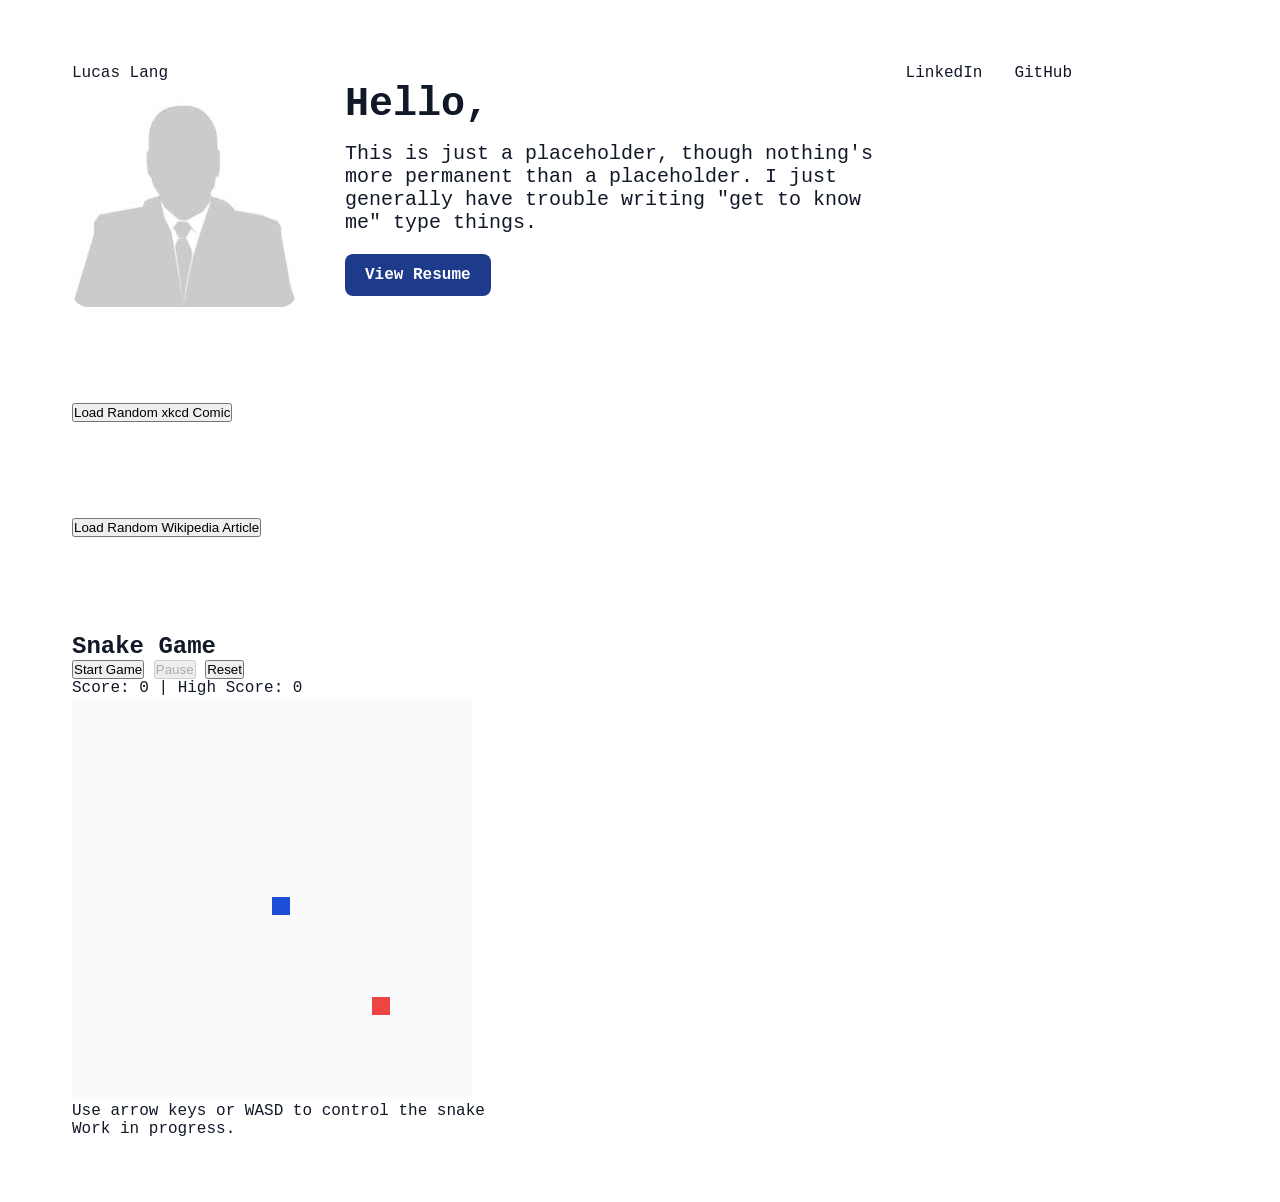
==== index.html @ a0000227 "snake error update" ====
<!DOCTYPE html>
<html lang="en">
<head>
    <meta charset="UTF-8">
    <meta name="viewport" content="width=device-width, initial-scale=1.0">
    <title>Lucas_Lang</title>
    <link rel="stylesheet" href="style.css">
    
    <!-- <link rel="stylesheet" href="css/style.css"> -->
</head>
<body>
    <header>
        <nav>
            <ul>
                <!-- do I actually need this below? it just links to the site I'm already on -->
                <li><a href="index.html">Lucas Lang</a></li>
                <li><a href="https://www.linkedin.com/in/lucaslang0" target="_blank">LinkedIn</a></li>
                <li><a href="https://github.com/lucasLang0" target="_blank">GitHub</a></li>
                <!-- <li><a href="index.html"></a></li> -->
            </ul>
        </nav>
        <div class="flex-container">
            <img src="images/placeholder.jpg" alt="">
            <div class="text-container">
                <h1>Hello,</h1>
                <p>This is just a placeholder, though nothing's more permanent than a placeholder. I just generally have trouble writing "get to know me" type things.</p>
                <a href="#" class="cta-button" id="resumeBtn">View Resume</a>
            </div>
           

        </div>
        <!-- doesn't work -->
        <div id="resumeModal" class="modal">
            <div class="modal-content">
                <span class="close" id="closeModal">&times;</span>
                <iframe src="Resume_Lucas_Lang.pdf" width="100%" height="600px" style="border:none;"></iframe>
            </div>
        </div>

    </header>

    <section id="xkcd-section">
        <div id="xkcd-container">
            <!-- <a href="#" class="cta-button" id="xkcdBtn">Load Random xkcd Comic</a> -->
            <button onclick="loadRandomXkcd()">Load Random xkcd Comic</button>
        </div>
    </section>

    <section id="wiki-section">
        <div id="wiki-container">
            <button onclick="loadRandomWikipedia()">Load Random Wikipedia Article</button>
        </div>
    </section>

    <section id="snake-section">
        <h2>Snake Game</h2>
        <div id="snake-game-container">
            <div id="snake-controls">
                <button onclick="startSnakeGame()" id="startBtn">Start Game</button>
                <button onclick="pauseSnakeGame()" id="pauseBtn" disabled>Pause</button>
                <button onclick="resetSnakeGame()" id="resetBtn">Reset</button>
            </div>
            <div id="snake-score">Score: <span id="score">0</span> | High Score: <span id="highScore">0</span></div>
            <canvas id="snakeCanvas" width="400" height="400"></canvas>
            <div id="game-instructions">
                <p>Use arrow keys or WASD to control the snake</p>
                <p>Work in progress.</p>
            </div>
        </div>
    </section>



    <script src="js/main.js"></script>
</body>
</html>
---- style.css ----
@import url('https://fonts.googleapis.com/css2?family=Courier+Prime:ital,wght@0,400;0,700;1,400;1,700&display=swap');

:root {
  /* Primary Colors */
  --primary-50: #eff6ff;
  --primary-100: #dbeafe;
  --primary-200: #bfdbfe;
  --primary-300: #93c5fd;
  --primary-400: #60a5fa;
  --primary-500: #3b82f6;
  --primary-600: #2563eb;
  --primary-700: #1d4ed8;
  --primary-800: #1e40af;
  --primary-900: #1e3a8a;

  /* Gray/Neutral Colors */
  --gray-50: #f9fafb;
  --gray-100: #f3f4f6;
  --gray-200: #e5e7eb;
  --gray-300: #d1d5db;
  --gray-400: #9ca3af;
  --gray-500: #6b7280;
  --gray-600: #4b5563;
  --gray-700: #374151;
  --gray-800: #1f2937;
  --gray-900: #111827;

  /* Semantic Colors */
  --success: #10b981;
  --warning: #f59e0b;
  --error: #ef4444;
  --info: #3b82f6;

  /* Common UI Colors */
  --background: #ffffff;
  --text: #111827;
  --text-muted: #6b7280;
  --border: #e5e7eb;
  --shadow: rgba(0, 0, 0, 0.1);
}

*{
    margin: 0;
    padding: 0;
    box-sizing: border-box;
}

html {
    font-family: Courier;
    color: var(--text);
}

body {
    padding: lem;
    background-color: var(--background)
}

h1, h2, h3 {
    /* probably will change from courier new, unsure if I want more or less natural font */
    font-family: 'Courier New', Courier, monospace; 
}

nav {
    margin: lem auto 3em auto;
    width: min(1000px, 100%);
}

nav ul {
    display: flex;
    align-items: center;
    list-style-type: none;
    gap: 2em;
}

nav li:first-child {
    margin-right: auto;
}

nav a{
    text-decoration: none;
    color: var(--text);
}

nav a:hover {
    text-decoration: underline;
}

header, section {
    margin: 2em auto;
    width: min(75em, 100%);
    background-color: var(--color-1);
    padding: min(2em, 15%);
    border-radius: 1em;
}

.flex-container {
    display: flex;
    justify-content: left;
    align-items: left;
    flex-wrap: wrap;
    gap: 3em;
}

header img {
    max-width: 100%;
    border-radius: 1em;
    object-fit: cover;
    object-position: bottom;
}

.text-container {
    /* justify-content: right;
    align-items: right; */
    flex: 0 1 34em;
}

h1 {
    font-size: 2.5em
}

.text-container p {
    margin: .75em 0 1em 0;
    font-size: 1.25rem;
}

.cta-button {
    display: inline-block;
    text-decoration: none;
    color: white;
    background-color: var(--primary-900);
    padding: .75em 1.25em;
    border-radius: .5em;
    font-weight: 600;
}

.secondary {
    /* might be fun to pick a new color here */
    background-color: var(--primary-900);
}


.modal {
    display: none;
    position: fixed;
    z-index: 1000;
    left: 0; top: 0;
    width: 100%; height: 100%;
    overflow: auto;
    background: rgba(0,0,0,0.6);
}

.modal-content {
    background: #fff;
    margin: 5% auto;
    padding: 2em;
    border-radius: 1em;
    width: min(800px, 90%);
    position: relative;
}

.close {
    position: absolute;
    top: 1em; right: 1em;
    font-size: 2em;
    cursor: pointer;
    color: var(--primary-900);
}
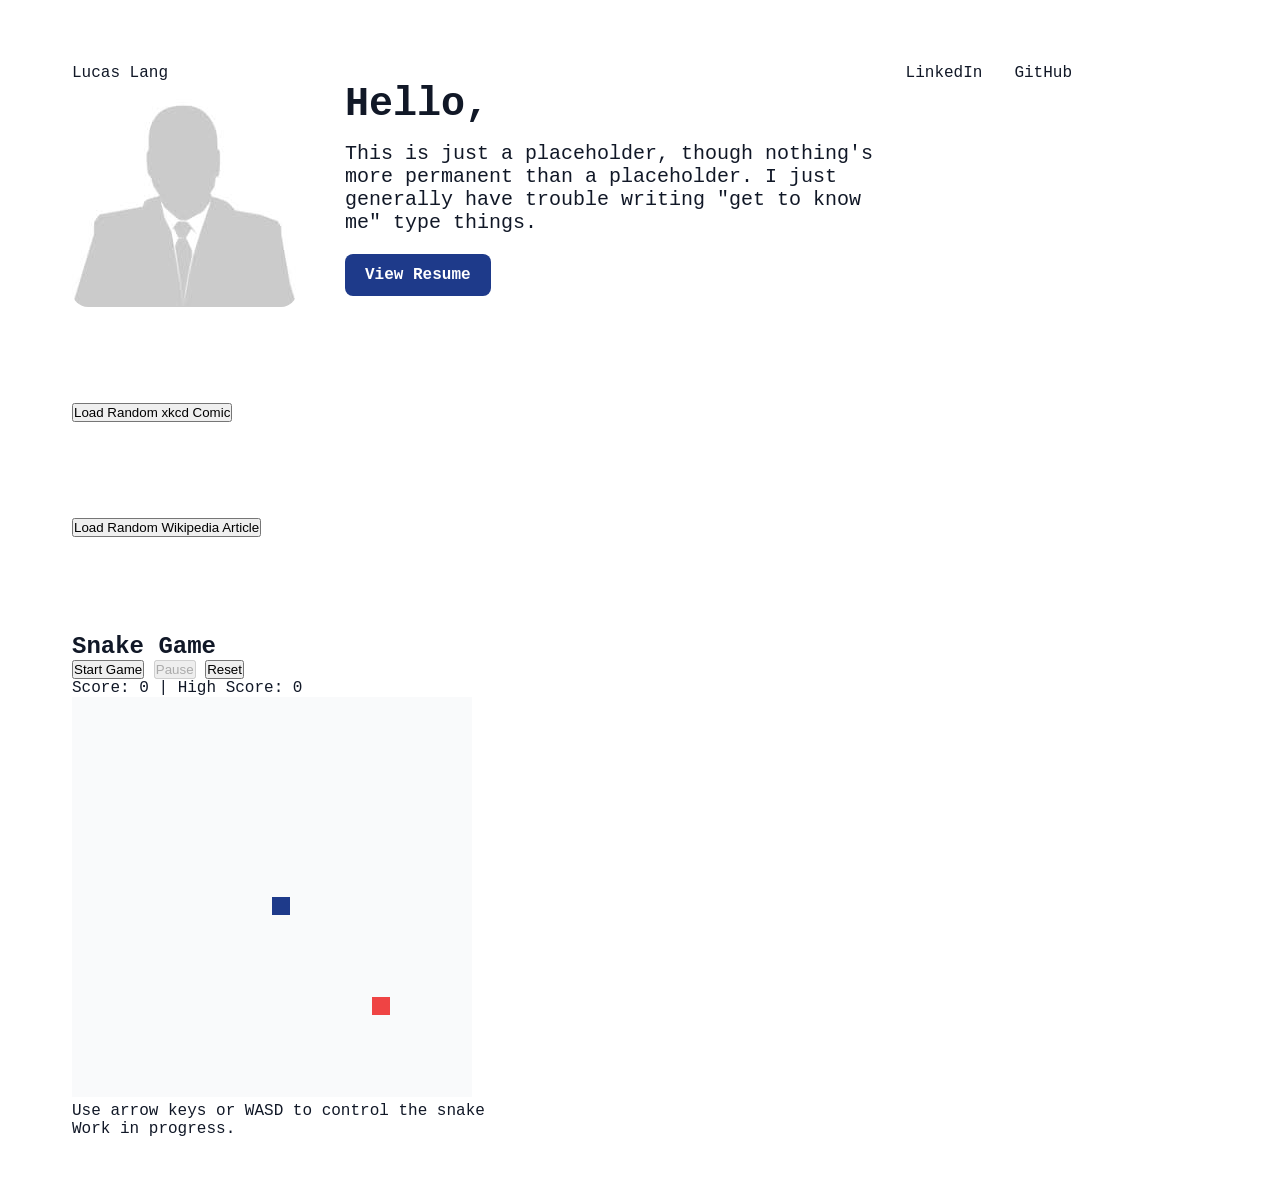
==== commit 7004a5de: "snake update" ====
--- a/index.html
+++ b/index.html
@@ -13,7 +13,8 @@
         <nav>
             <ul>
                 <!-- do I actually need this below? it just links to the site I'm already on -->
-                <li><a href="index.html">Lucas Lang</a></li>
+                 <!-- <li><a href="index.html">Lucas Lang</a></li> -->
+                <li><a href="https://www.linkedin.com/in/lucaslang0">Lucas Lang</a></li>
                 <li><a href="https://www.linkedin.com/in/lucaslang0" target="_blank">LinkedIn</a></li>
                 <li><a href="https://github.com/lucasLang0" target="_blank">GitHub</a></li>
                 <!-- <li><a href="index.html"></a></li> -->
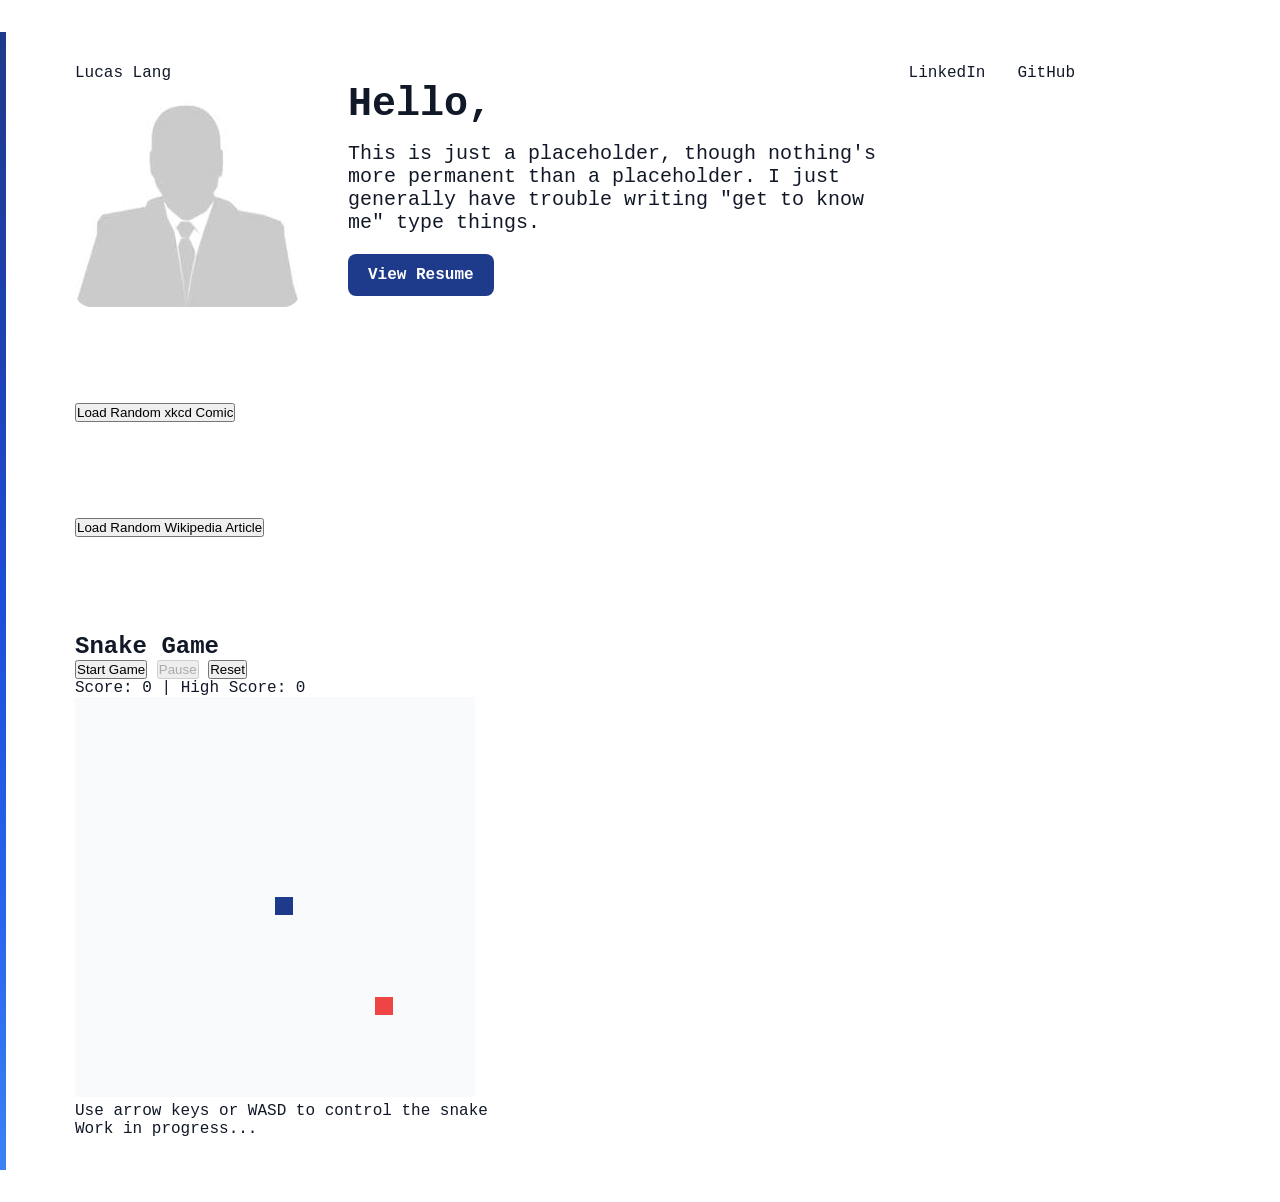
==== commit 3ce4d6ac: "gradient, button animations" ====
--- a/index.html
+++ b/index.html
@@ -13,8 +13,8 @@
         <nav>
             <ul>
                 <!-- do I actually need this below? it just links to the site I'm already on -->
-                 <!-- <li><a href="index.html">Lucas Lang</a></li> -->
-                <li><a href="https://www.linkedin.com/in/lucaslang0">Lucas Lang</a></li>
+                 <li><a href="index.html">Lucas Lang</a></li>
+                <!-- <li><a href="https://www.linkedin.com/in/lucaslang0">Lucas Lang</a></li> -->
                 <li><a href="https://www.linkedin.com/in/lucaslang0" target="_blank">LinkedIn</a></li>
                 <li><a href="https://github.com/lucasLang0" target="_blank">GitHub</a></li>
                 <!-- <li><a href="index.html"></a></li> -->
@@ -65,7 +65,7 @@
             <canvas id="snakeCanvas" width="400" height="400"></canvas>
             <div id="game-instructions">
                 <p>Use arrow keys or WASD to control the snake</p>
-                <p>Work in progress.</p>
+                <p>Work in progress...</p>
             </div>
         </div>
     </section>
--- a/style.css
+++ b/style.css
@@ -50,9 +50,22 @@
     color: var(--text);
 }
 
+/* body {
+    padding: lem;
+    background-color: var(--background)
+} */
+
 body {
     padding: lem;
-    background-color: var(--background)
+    background-color: var(--background);
+    border-left: 6px solid;
+    border-image: linear-gradient(to bottom, 
+        var(--primary-900) 0%, 
+        var(--primary-800) 25%, 
+        var(--primary-700) 50%, 
+        var(--primary-600) 75%, 
+        var(--primary-500) 100%) 1;
+    min-height: 100vh;
 }
 
 h1, h2, h3 {
@@ -79,10 +92,12 @@
 nav a{
     text-decoration: none;
     color: var(--text);
+    transition: color 0.3s ease;
 }
 
 nav a:hover {
     text-decoration: underline;
+    color: var(--primary-600);
 }
 
 header, section {
@@ -91,6 +106,10 @@
     background-color: var(--color-1);
     padding: min(2em, 15%);
     border-radius: 1em;
+}
+
+header:hover, section:hover {
+    box-shadow: 0 4px 20px rgba(0, 0, 0, 0.08);
 }
 
 .flex-container {
@@ -131,6 +150,17 @@
     padding: .75em 1.25em;
     border-radius: .5em;
     font-weight: 600;
+    transition: background-color 0.3s ease, transform 0.2s ease, box-shadow 0.3s ease;
+}
+
+.cta-button:hover {
+    background-color: var(--primary-700);
+    transform: scale(1.05);
+    box-shadow: 0 4px 12px rgba(30, 58, 138, 0.3);
+}
+
+.cta-button:active {
+    transform: scale(0.98);
 }
 
 .secondary {
@@ -166,3 +196,4 @@
     color: var(--primary-900);
 }
 
+
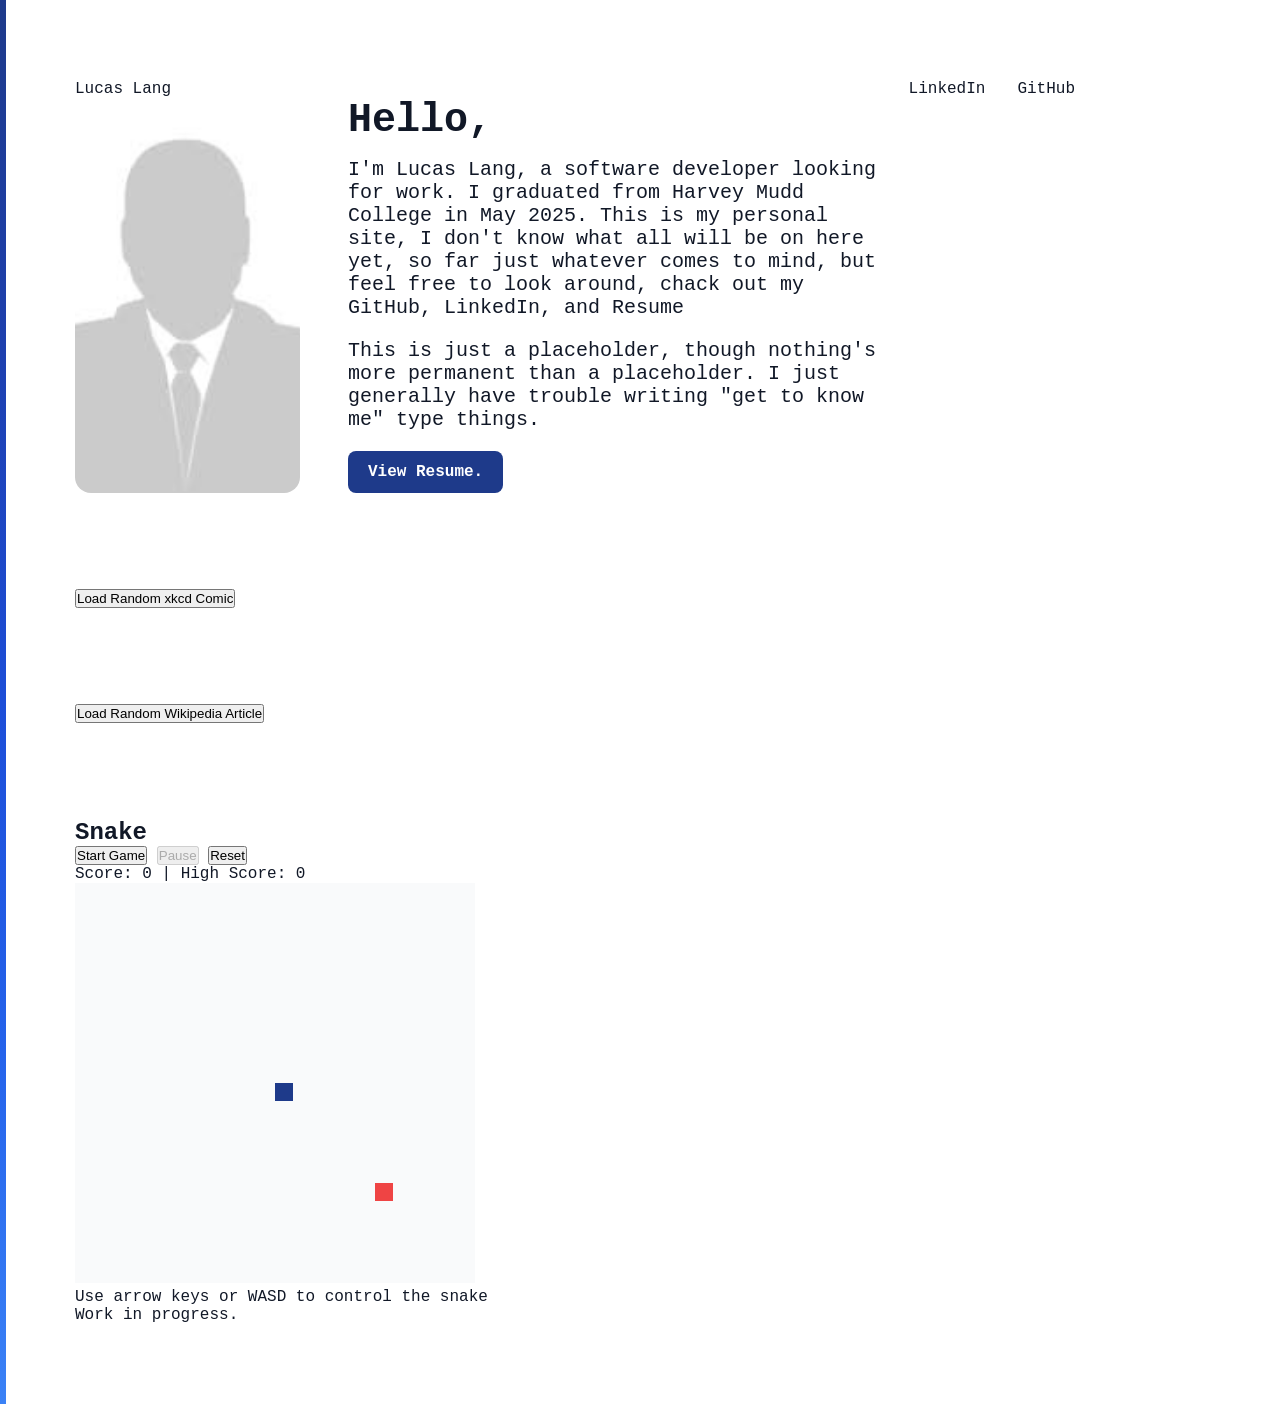
==== commit d79737c6: "text update" ====
--- a/index.html
+++ b/index.html
@@ -24,8 +24,9 @@
             <img src="images/placeholder.jpg" alt="">
             <div class="text-container">
                 <h1>Hello,</h1>
+                <p>I'm Lucas Lang, a software developer looking for work. I graduated from Harvey Mudd College in May 2025. This is my personal site, I don't know what all will be on here yet, so far just whatever comes to mind, but feel free to look around, chack out my GitHub, LinkedIn, and Resume</p>
                 <p>This is just a placeholder, though nothing's more permanent than a placeholder. I just generally have trouble writing "get to know me" type things.</p>
-                <a href="#" class="cta-button" id="resumeBtn">View Resume</a>
+                <a href="#" class="cta-button" id="resumeBtn">View Resume.</a>
             </div>
            
 
@@ -54,7 +55,7 @@
     </section>
 
     <section id="snake-section">
-        <h2>Snake Game</h2>
+        <h2>Snake</h2>
         <div id="snake-game-container">
             <div id="snake-controls">
                 <button onclick="startSnakeGame()" id="startBtn">Start Game</button>
@@ -65,7 +66,7 @@
             <canvas id="snakeCanvas" width="400" height="400"></canvas>
             <div id="game-instructions">
                 <p>Use arrow keys or WASD to control the snake</p>
-                <p>Work in progress...</p>
+                <p>Work in progress.</p>
             </div>
         </div>
     </section>
--- a/style.css
+++ b/style.css
@@ -48,15 +48,18 @@
 html {
     font-family: Courier;
     color: var(--text);
+    /* margin: 0;  
+    padding: 0; */
 }
 
 /* body {
-    padding: lem;
+    padding: 1em;
     background-color: var(--background)
 } */
 
 body {
-    padding: lem;
+    margin: 0;
+    padding: 1em;
     background-color: var(--background);
     border-left: 6px solid;
     border-image: linear-gradient(to bottom, 
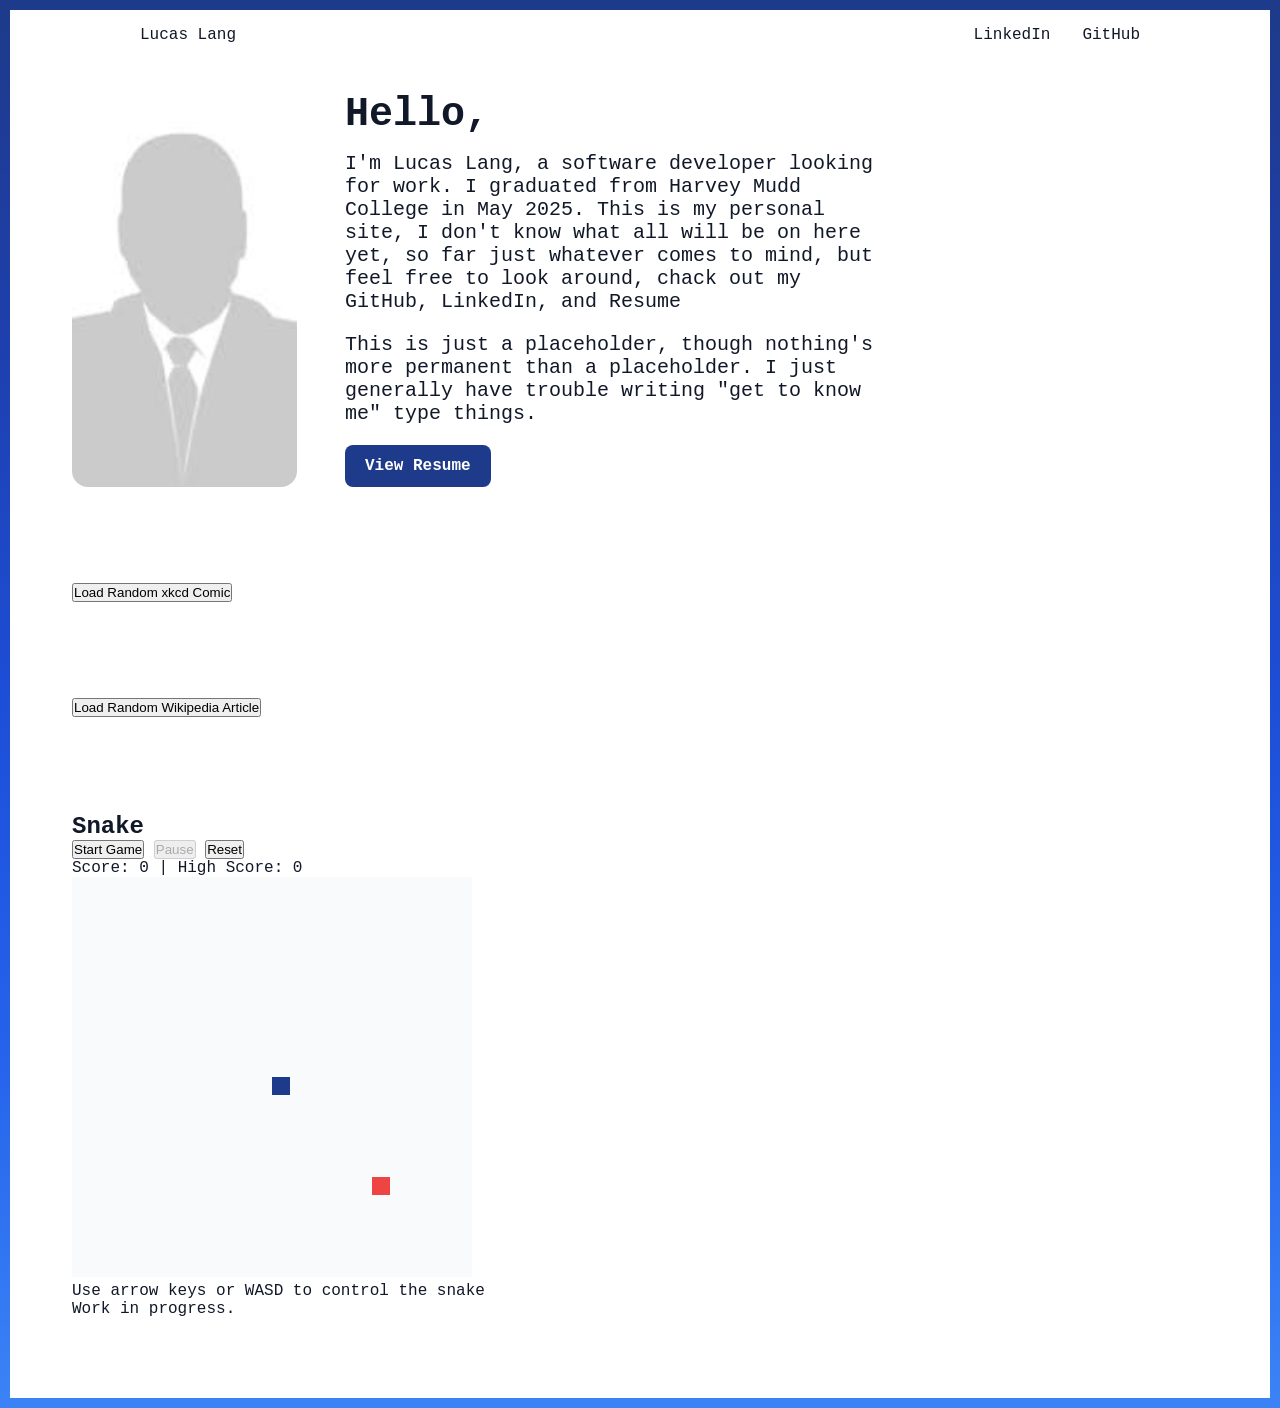
==== commit 8af2e9a1: "design update" ====
--- a/index.html
+++ b/index.html
@@ -26,7 +26,7 @@
                 <h1>Hello,</h1>
                 <p>I'm Lucas Lang, a software developer looking for work. I graduated from Harvey Mudd College in May 2025. This is my personal site, I don't know what all will be on here yet, so far just whatever comes to mind, but feel free to look around, chack out my GitHub, LinkedIn, and Resume</p>
                 <p>This is just a placeholder, though nothing's more permanent than a placeholder. I just generally have trouble writing "get to know me" type things.</p>
-                <a href="#" class="cta-button" id="resumeBtn">View Resume.</a>
+                <a href="#" class="cta-button" id="resumeBtn">View Resume</a>
             </div>
            
 
--- a/style.css
+++ b/style.css
@@ -37,6 +37,10 @@
   --text-muted: #6b7280;
   --border: #e5e7eb;
   --shadow: rgba(0, 0, 0, 0.1);
+
+  /* border */
+  --border-size: 10px;
+
 }
 
 *{
@@ -48,8 +52,8 @@
 html {
     font-family: Courier;
     color: var(--text);
-    /* margin: 0;  
-    padding: 0; */
+    margin: 0;  
+    padding: 0;
 }
 
 /* body {
@@ -58,10 +62,15 @@
 } */
 
 body {
+    
     margin: 0;
     padding: 1em;
     background-color: var(--background);
-    border-left: 6px solid;
+    /* I might just want to leave left border, 6px looked good */
+    border-left: var(--border-size) solid;
+    border-top: var(--border-size) solid;
+    border-bottom: var(--border-size) solid;
+    border-right: var(--border-size) solid;
     border-image: linear-gradient(to bottom, 
         var(--primary-900) 0%, 
         var(--primary-800) 25%, 
@@ -69,6 +78,8 @@
         var(--primary-600) 75%, 
         var(--primary-500) 100%) 1;
     min-height: 100vh;
+    
+    /* border-image-slice: 1; */
 }
 
 h1, h2, h3 {
@@ -77,7 +88,8 @@
 }
 
 nav {
-    margin: lem auto 3em auto;
+    margin: -2em auto 3em auto;
+    /* margin: 1em auto 3em auto; */
     width: min(1000px, 100%);
 }
 
@@ -104,7 +116,7 @@
 }
 
 header, section {
-    margin: 2em auto;
+    margin: 0 auto 2em auto;
     width: min(75em, 100%);
     background-color: var(--color-1);
     padding: min(2em, 15%);
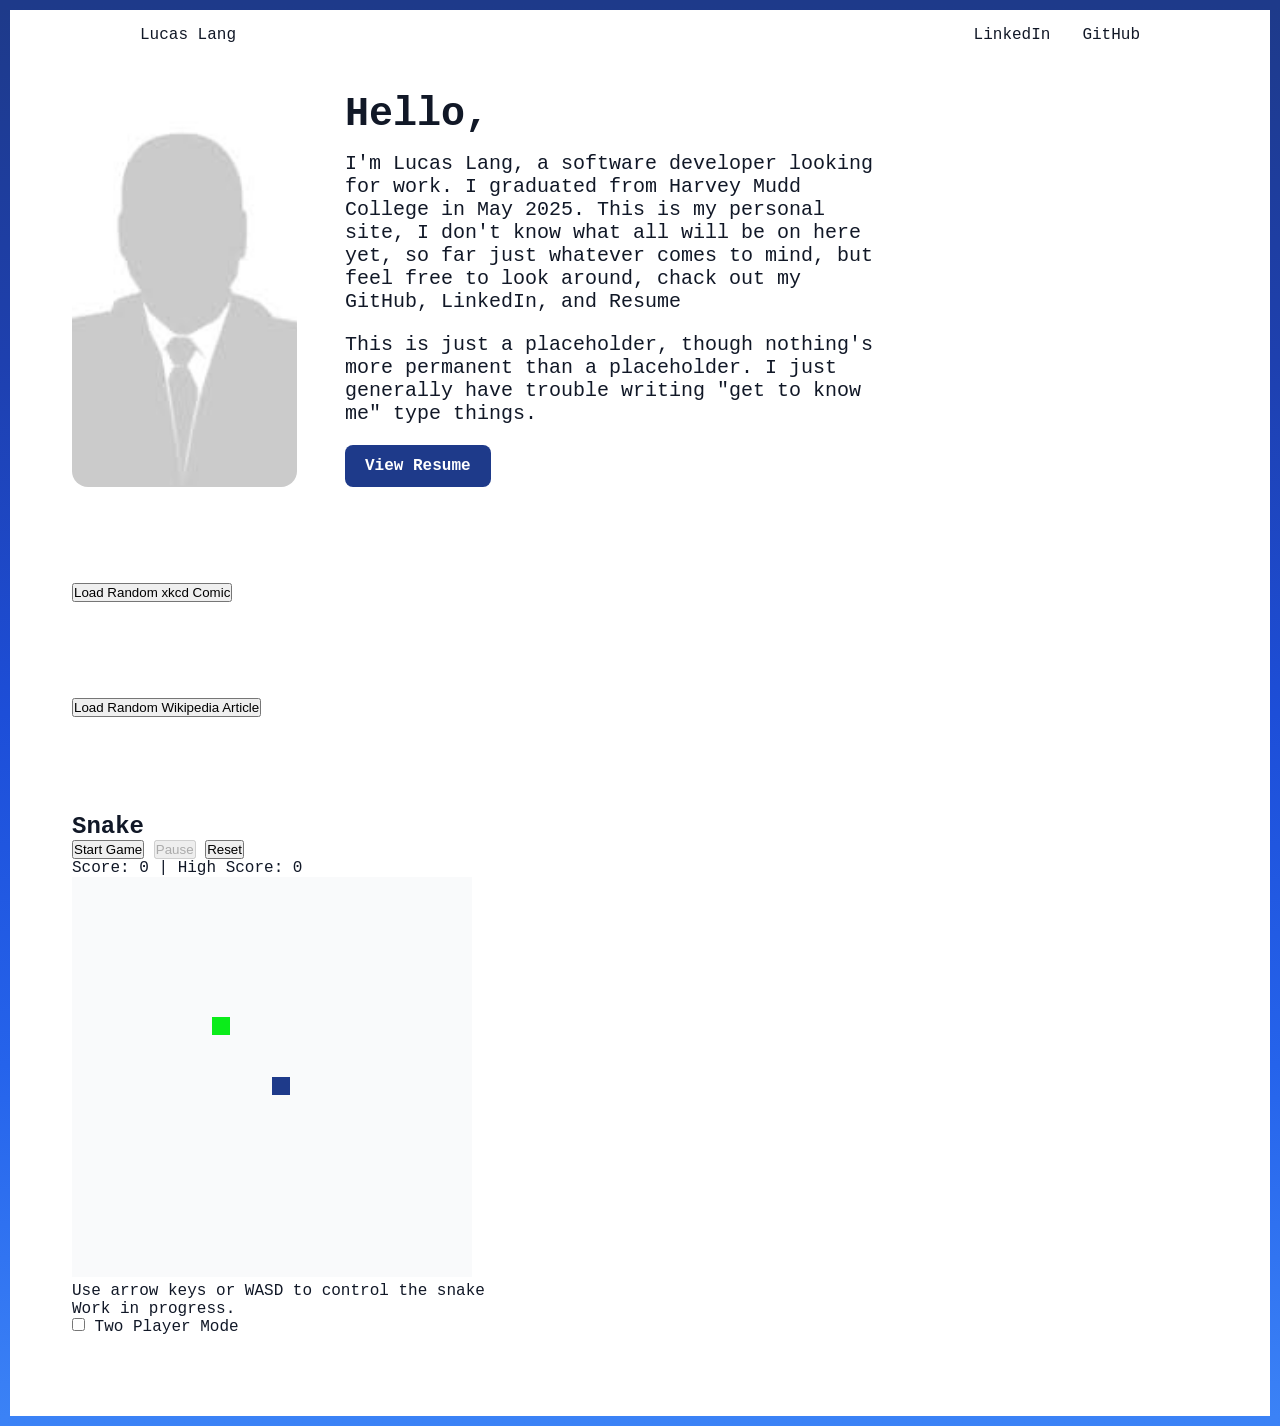
==== commit 665f0914: "2 player snake, only sort of works so far." ====
--- a/index.html
+++ b/index.html
@@ -69,6 +69,16 @@
                 <p>Work in progress.</p>
             </div>
         </div>
+        <!-- Mode toggle -->
+        <label>
+        <input type="checkbox" id="twoPlayerToggle" onchange="toggleGameMode()">
+        Two Player Mode
+        </label>
+
+        <!-- Player 2 score display -->
+        <div id="player2Score" style="display: none;">
+        Player 2 Score: <span id="score2">0</span>
+        </div>
     </section>
 
 
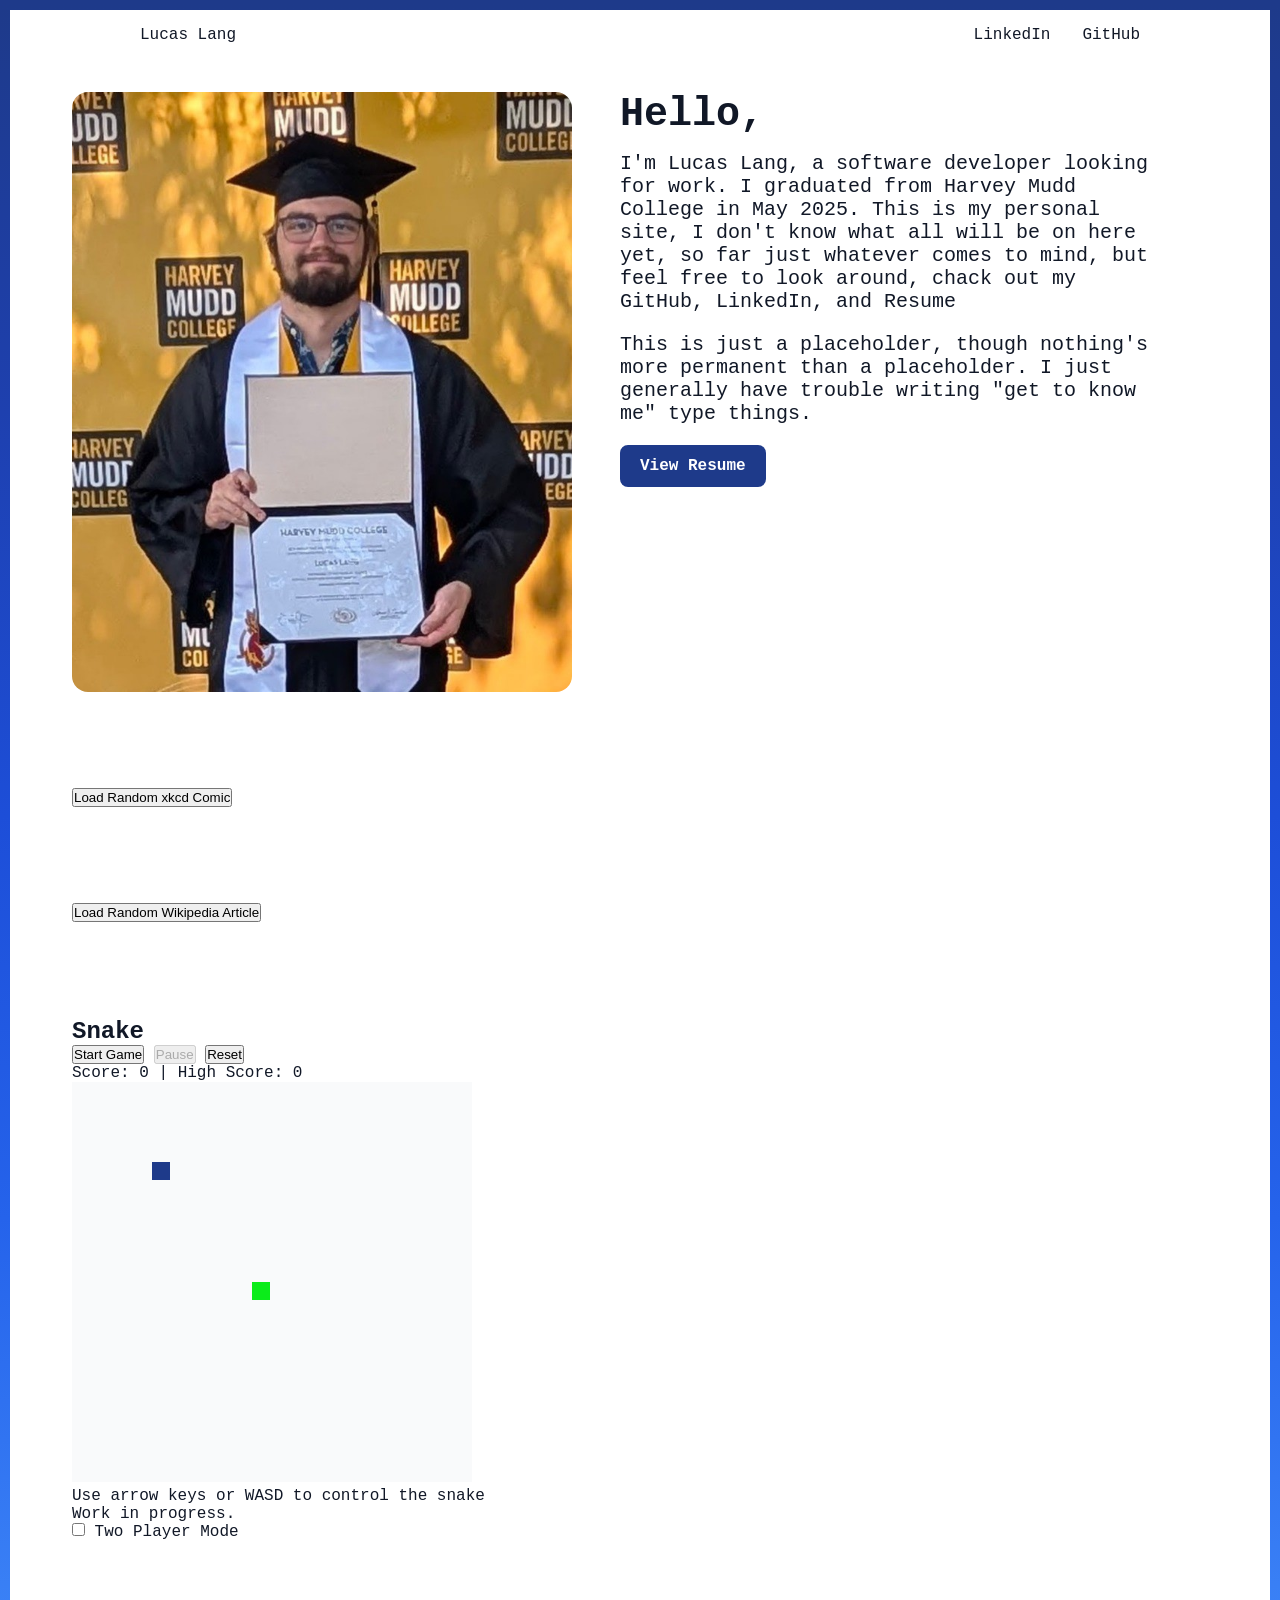
==== commit 14403c62: "2 player snake update, new profile picture." ====
--- a/index.html
+++ b/index.html
@@ -21,7 +21,7 @@
             </ul>
         </nav>
         <div class="flex-container">
-            <img src="images/placeholder.jpg" alt="">
+            <img src="images/LinkedIn_Portrait.jpg" alt="" width="500" height="600">
             <div class="text-container">
                 <h1>Hello,</h1>
                 <p>I'm Lucas Lang, a software developer looking for work. I graduated from Harvey Mudd College in May 2025. This is my personal site, I don't know what all will be on here yet, so far just whatever comes to mind, but feel free to look around, chack out my GitHub, LinkedIn, and Resume</p>
@@ -83,6 +83,7 @@
 
 
 
+    <script src="js/snake.js"></script>
     <script src="js/main.js"></script>
 </body>
 </html>
